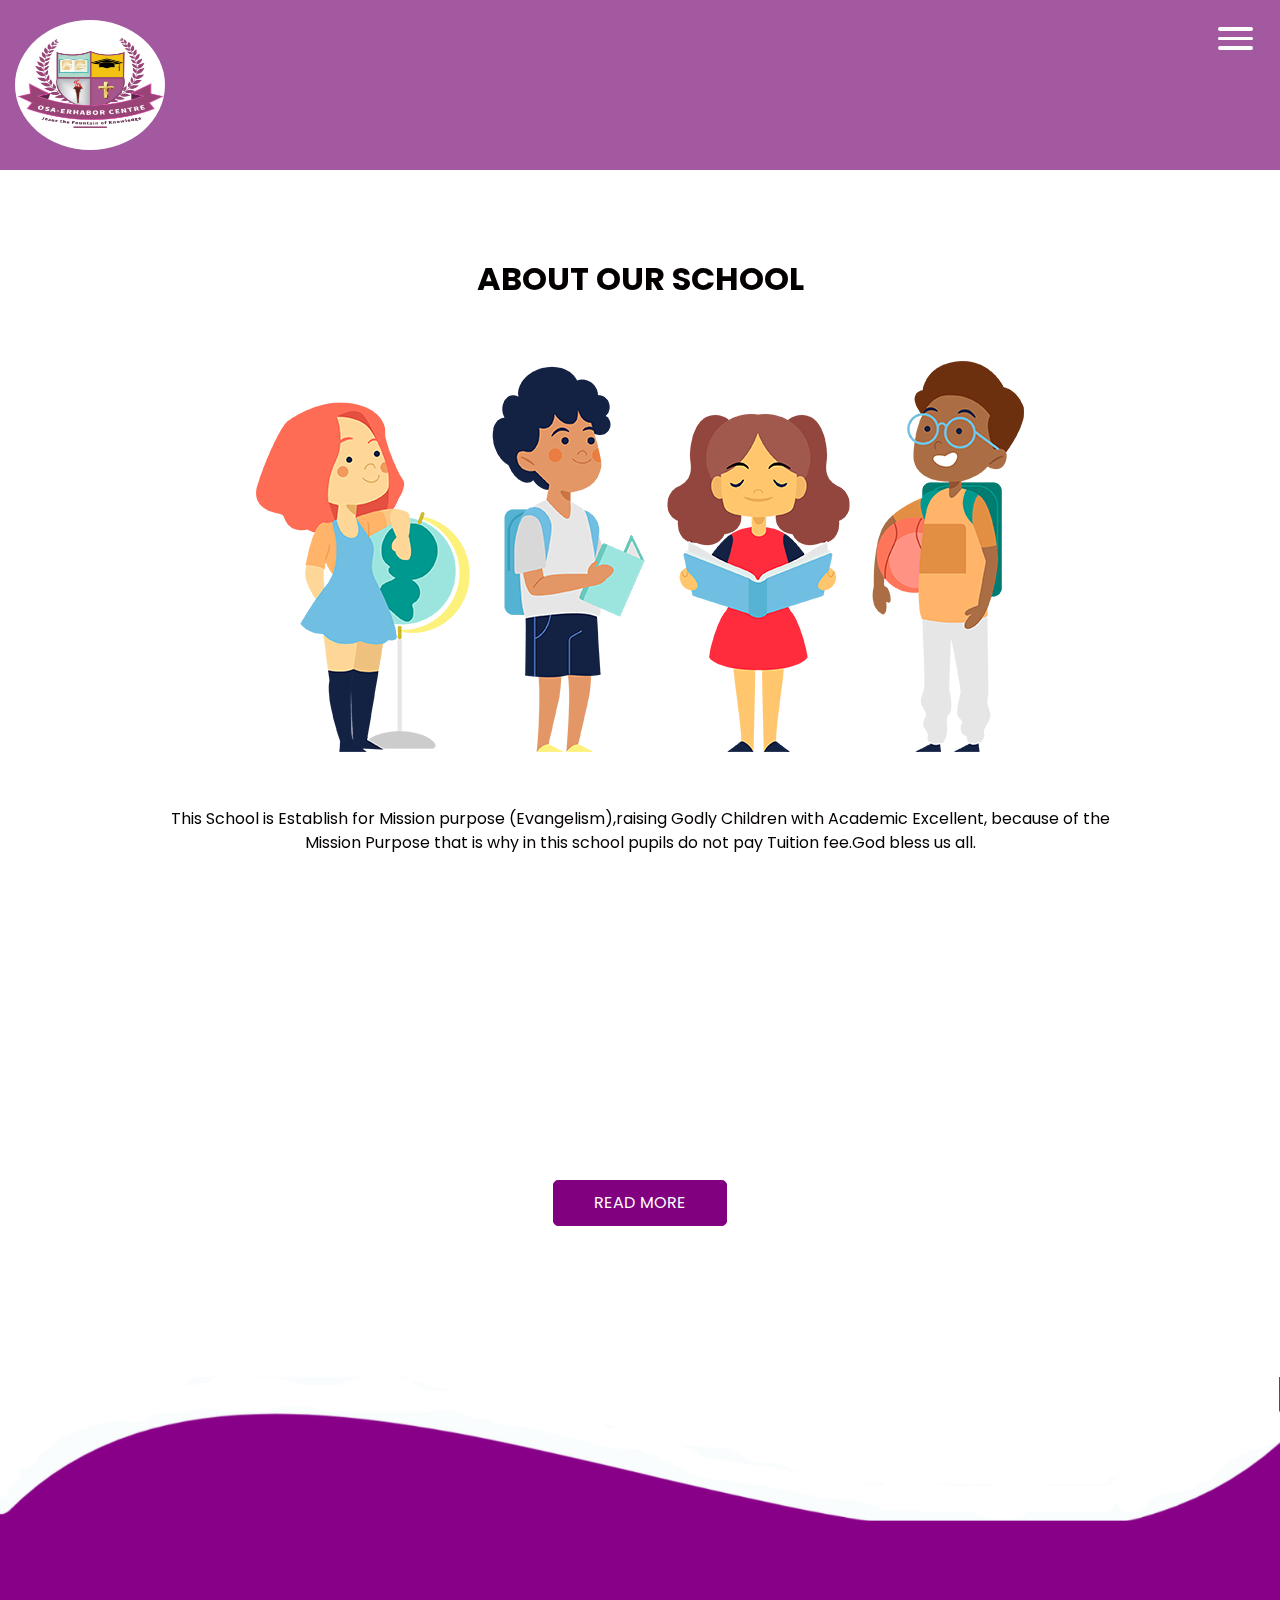
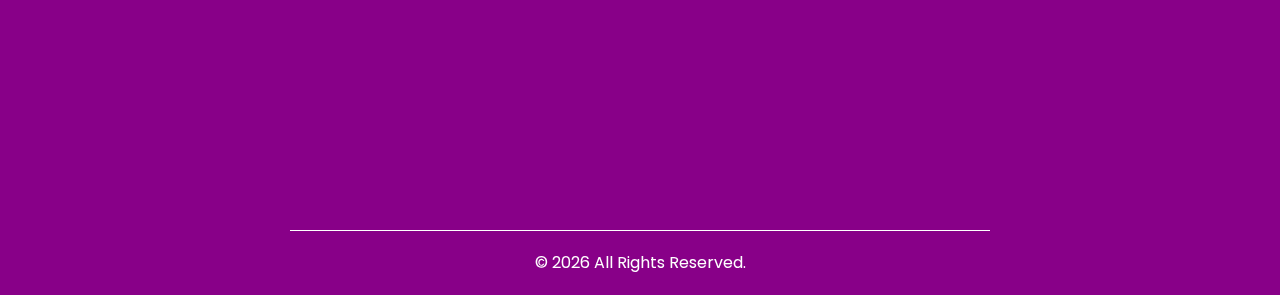
==== about.html @ 8ad874c1 "first commit" ====
<!DOCTYPE html>
<html>

<head>
  <!-- Basic -->
  <meta charset="utf-8" />
  <meta http-equiv="X-UA-Compatible" content="IE=edge" />
  <!-- Mobile Metas -->
  <meta name="viewport" content="width=device-width, initial-scale=1, shrink-to-fit=no" />
  <!-- Site Metas -->
  <meta name="keywords" content="" />
  <meta name="description" content="" />
  <meta name="author" content="" />

  <title>Osa-Erhabor Education Centre</title>

  <!-- slider stylesheet -->
  <link rel="stylesheet" type="text/css" href="https://cdnjs.cloudflare.com/ajax/libs/OwlCarousel2/2.1.3/assets/owl.carousel.min.css" />

  <!-- bootstrap core css -->
  <link rel="stylesheet" type="text/css" href="css/bootstrap.css" />

  <!-- fonts style -->
  <link href="https://fonts.googleapis.com/css?family=Baloo+Chettan|Dosis:400,600,700|Poppins:400,600,700&display=swap" rel="stylesheet" />
  <!-- Custom styles for this template -->
  <link href="css/style.css" rel="stylesheet" />
  <!-- responsive style -->
  <link href="css/responsive.css" rel="stylesheet" />
   <!-- Animate -->
   <link rel="stylesheet" href="https://unpkg.com/aos@next/dist/aos.css" />
</head>

<body class="sub_page">
  <div class="hero_area" data-aos="fade-right">
    <!-- header section strats -->
    <header class="header_section">
      <div class="container-fluid">
        <nav class="navbar navbar-expand-lg custom_nav-container">
          <a class="navbar-brand" href="index.html">
            <span>
              <img src="./images/OEC.jpg" class="oec">
            </span>
          </a>
          <div class="custom_menu-btn">
            <button onclick="openNav()">
              <span class="s-1"> </span>
              <span class="s-2"> </span>
              <span class="s-3"> </span>
            </button>
          </div>
          <div id="myNav" class="overlay">
            <div class="overlay-content">
              <a href="index.html">Home</a>
              <a href="about.html" class="active">About</a>
              <a href="staffs.html">staffs</a>
            </div>
          </div>
      </div>
      </nav>
    </header>
    <!-- end header section -->

  </div>



  
  <!-- about section -->

  <section class="about_section layout_padding" data-aos="fade-left">
    <div class="container" >
      <div class="box">
        <div class="heading_container">
          <h2>
            <span>About Our School</span>
          </h2>
        </div>
        <div class="img-box">
          <img src="images/about-img.png" >
        </div>
        <div class="row">
          <div class="col-md-10 mx-auto">
            <p >
              This School is Establish for Mission purpose (Evangelism),raising Godly Children with Academic Excellent, because of the Mission Purpose that is why in this school pupils do not pay Tuition fee.God bless us all.  
            </p>
          </div>
        </div>

        <iframe width="590" data-aos="slide-up" height="355"  class="i" src="https://www.youtube.com/embed/ejNEt02prHM" title="YouTube video player" frameborder="0" allow="accelerometer; autoplay; clipboard-write; encrypted-media; gyroscope; picture-in-picture" allowfullscreen></iframe>

        <div class="btn-box" data-aos="slide-down">
          <a href="./readmore.html">
            Read More
          </a>
        </div>
      </div>
    </div>
  </section>
  <!-- end about section -->
  <div class="footer_bg">

   
    <!-- info section -->
    <section class="info_section layout_padding-top layout_padding2-bottom" data-aos="zoom-out">
      <div class="container">
        <div class="row">
          <div class="col-md-6 col-lg-4">
            <div class="info_links pl-lg-5">
              <h4 class="font-weight-bold">
                Osa-Erhabor Education Centre
              </h4>
              <p>
                It is a long established fact that learning is a continious process, If you can, You should.

              </p>
            </div>
          </div>
          <div class="col-md-6 col-lg-4">
            <div class="info_contact">
              <h4>
                Location
              </h4>
              <div>
                <img src="images/location.png" alt="" />
              <a href="https://www.google.com/maps/dir//10+Awoniyi+Elemo+St,+Ajao+Estate+102214,+Lagos/@6.5501593,3.3287544,17z/data=!4m8!4m7!1m0!1m5!1m1!1s0x103b8e0dc99f800f:0xce7639438386465c!2m2!1d3.3309431!2d6.5501593?hl=en" target="_blank" rel="noopener noreferrer">
                <p>
                  10, Awoniyi Elemoh,Ajao Estate, Lagos, Nigeria.
                </p>
                </a>
              </div>
              <div>
                <img src="images/telephone.png" alt="" />
                <a href="tel:+234 9017635759">
                <p>
                  ( +234 9017635759 )
                </p>
                </a> 
              </div>
              <div>
                <img src="images/envelope.png" alt="" />
                <a href="mailto:osaerhboreducation@gmail.com">
                <p>
                  osaerhaboreducation@gmail.com
                </p>
                </a>
              </div>
            </div>
          </div>

          <div class="col-md-6 col-lg-4">
            <div class="info_social">
              <h4>
                Social Link
              </h4>
              <div class="social_container">
                <div>
                  <a href="https://web.facebook.com/osaerhaboreducationcentre/about/?ref=page_internal" class="fb-link">
                    <img src="images/facebook-logo.png" alt="" />
                  </a>
                </div>

              </div>
            </div>
          </div>
        </div>
      </div>
    </section>

    <!-- end info_section -->

    <!-- footer section -->
    <section class="container-fluid footer_section ">
      <div class="tow">
        <div class="col-lg-7 col-md-9 mx-auto">
          <p>
            &copy; <span id="year"></span> All Rights Reserved.
          
          </p>
        </div>
      </div>
    </section>
    <!-- footer section -->
  </div>

  <script type="text/javascript" src="js/jquery-3.4.1.min.js"></script>
  <script type="text/javascript" src="js/bootstrap.js"></script>
  <script src="https://unpkg.com/aos@next/dist/aos.js"></script>
  <script>
  AOS.init({
    duration:3000,
    delay:50,
    throttleDelay: 99
  });
</script>

  <script>
    function openNav() {
      document.getElementById("myNav").classList.toggle("menu_width");
      document
        .querySelector(".custom_menu-btn")
        .classList.toggle("menu_btn-style");
    }
  </script>
</body>

</html>
---- css/style.css ----
@import url('https://fonts.googleapis.com/css2?family=DynaPuff&display=swap');
body {
  font-family: "Poppins", sans-serif;
  color: #040000;
  background-color: #ffffff;
}

.welcome{
text-align: center;
justify-content: center;
color: #ffffff;
background-color: #000422;
background-size: cover;
background-position: center center;
 height: 100vh;
background-repeat: no-repeat;
background-image: url("https://media.istockphoto.com/photos/happy-black-student-raising-arm-to-answer-question-while-attending-picture-id1307457391?k=20&m=1307457391&s=612x612&w=0&h=Rj2wqBSqQ6iwwIPwRrdtpO7RAjkS4JrWtA7QjvZUgyc=");
display: flex;
  flex-direction: column;
}
.welcome-overlay{
  background-color: transparent;
  background-image: linear-gradient(360deg, #010202 100%, #000000 79%);
  opacity: 0.81;
  transition: background 0.3s, border-radius 0.3s, opacity 0.3s;
  height: 100%;
  width: 100%;
  position: absolute;
  top: 0;
  left: 0;
  
}

.welcome-message img{
  width: 500px;
  position: relative;
  border-radius: 50%;
}

.greeting{
  font-size: 70px;
  font-family: 'DynaPuff', cursive;
}

.welcome-message h1{
  position: relative;
}

.readmore{
  background-image: url(../images/O.E.C\ logo-2.png);
  background-repeat: no-repeat;
  background-size: cover;
  color: white;
}

.readmore .container{
  background-color: transparent;
  background-image: linear-gradient(360deg, #010202 100%, #000000 79%);
  opacity: 0.81;
  transition: background 0.3s, border-radius 0.3s, opacity 0.3s;
  position: relative;
  height: 100%;
  width: 100%;
  padding: 15px 15px;
}

.layout_padding {
  padding-top: 90px;
  padding-bottom: 90px;
}

.layout_padding2 {
  padding-top: 45px;
  padding-bottom: 45px;
}

.layout_padding2-top {
  padding-top: 45px;
}

.layout_padding2-bottom {
  padding-bottom: 45px;
}

.layout_padding-top {
  padding-top: 90px;
}

.layout_padding-bottom {
  padding-bottom: 90px;
}

.heading_container {
  display: -webkit-box;
  display: -ms-flexbox;
  display: flex;
  -webkit-box-pack: center;
      -ms-flex-pack: center;
          justify-content: center;
  text-align: center;
}

.heading_container h2 {
  font-weight: bold;
  text-transform: uppercase;
}

/*header section*/
.hero_area {
  height: 100vh;
  display: -webkit-box;
  display: -ms-flexbox;
  display: flex;
  -webkit-box-orient: vertical;
  -webkit-box-direction: normal;
      -ms-flex-direction: column;
          flex-direction: column;
          background-image: url(../images/hero.png);
          background-size: cover;
          background-position: center center;
}

.sub_page .hero_area {
  height: auto;
  background-size: cover;
  background-position: center;
}

.sub_page .teacher_section {
  margin: 75px 0;
}

.header_section .nav_container {
  margin: 0 auto;
}
.card{
  height: 300px;
  border-top-left-radius: 150px;
}
.oec{
  width: 150px;
  height: 130px;
  border-radius: 50%;
}

.slider-2{
  border-radius: 30%;
}

.custom_nav-container.navbar-expand-lg .navbar-nav {
  width: 95%;
  margin-right: auto;
}

.custom_nav-container.navbar-expand-lg .navbar-nav .nav-item {
  -webkit-box-flex: 1;
      -ms-flex: 1;
          flex: 1;
}

.custom_nav-container.navbar-expand-lg .navbar-nav .nav-item .nav-link {
  padding: 0px 25px;
  color: #fefeff;
  text-align: center;
}

.custom_nav-container.navbar-expand-lg .navbar-nav .nav-item .nav-link img {
  width: 22px;
  margin-right: 15px;
}

.custom_menu-btn {
  z-index: 9;
  position: absolute;
  right: 0;
  top: 14px;
}

.custom_menu-btn button {
  margin-top: 10px;
  outline: none;
  border: none;
  background-color: transparent;
  border-radius: 100%;
  display: -webkit-box;
  display: -ms-flexbox;
  display: flex;
  padding: 0 12.5px;
  -webkit-box-orient: vertical;
  -webkit-box-direction: normal;
      -ms-flex-direction: column;
          flex-direction: column;
  -webkit-box-pack: center;
      -ms-flex-pack: center;
          justify-content: center;
  -webkit-box-align: end;
      -ms-flex-align: end;
          align-items: flex-end;
}

.custom_menu-btn button span {
  display: block;
  width: 35px;
  height: 3.5px;
  background-color: #ffffff;
  margin: 3px 0;
  -webkit-transition: all 0.3s;
  transition: all 0.3s;
  border-radius: 5px;
}

.custom_menu-btn .s-2 {
  -webkit-transition: all 0.1s;
  transition: all 0.1s;
}

.menu_btn-style {
  position: fixed;
  right: 15px;
  top: 14px;
}

.menu_btn-style button .s-1 {
  -webkit-transform: rotate(45deg) translate(7px, 7px);
          transform: rotate(45deg) translate(7px, 7px);
}

.menu_btn-style button .s-2 {
  -webkit-transform: translateX(100px);
          transform: translateX(100px);
}

.menu_btn-style button .s-3 {
  -webkit-transform: rotate(-45deg) translate(6px, -6px);
          transform: rotate(-45deg) translate(6px, -6px);
}

.overlay {
  height: 100%;
  width: 0;
  position: fixed;
  z-index: 1;
  top: 0;
  left: 0;
  background-image: linear-gradient(360deg, #010202 100%, #000000 79%);
  opacity: 0.81;
  overflow-x: hidden;
  -webkit-transition: 0.5s;
  transition: 0.5s;
}

.overlay a:hover{
  color: purple;
}

.overlay .closebtn {
  position: absolute;
  top: 0;
  right: 30px;
  font-size: 60px;
}

.overlay a {
  padding: 0px;
  text-decoration: none;
  font-size: 22px;
  color: #f1f1f1;
  display: block;
  -webkit-transition: 0.3s;
  transition: 0.3s;
  text-transform: uppercase;
  margin: 5px 0;
}

.overlay-content {
  position: relative;
  top: 25%;
  width: 100%;
  text-align: center;
  margin-top: 30px;
}

.menu_width {
  width: 100%;
}

a,
a:hover,
a:focus {
  text-decoration: none;
}

a:hover,
a:focus {
  color: initial;
}

.btn,
.btn:focus {
  outline: none !important;
  -webkit-box-shadow: none;
          box-shadow: none;
}

.custom_nav-container .nav_search-btn {
  background-image: url(../images/search-icon.png);
  background-size: 18px;
  background-repeat: no-repeat;
  width: 35px;
  height: 35px;
  padding: 0;
  border: none;
  margin: 0 40px 0 15px;
  background-position: center;
}

.navbar-brand span {
  font-size: 24px;
  font-weight: bold;
  color: #ffffff;
  text-transform: uppercase;
}

.custom_nav-container {
  z-index: 99999;
  padding: 15px 0;
}

.custom_nav-container .navbar-toggler {
  outline: none;
}

.custom_nav-container .navbar-toggler .navbar-toggler-icon {
  background-size: 55px;
}

/*end header section*/
/* slider section */
.slider_section {
  -webkit-box-flex: 1;
      -ms-flex: 1;
          flex: 1;
  display: -webkit-box;
  display: -ms-flexbox;
  display: flex;
  -webkit-box-pack: center;
      -ms-flex-pack: center;
          justify-content: center;
  color: #ffffff;
  padding-top: 45px;
}

.slider_section #carouselExampleIndicators {
  width: 100%;
}

.slider_section .row {
  -webkit-box-align: center;
      -ms-flex-align: center;
          align-items: center;
}

.slider_section .detail-box {
  margin-bottom: 45px;
  margin-bottom: 25px;

}

.slider_section .detail-box h2 {
  text-transform: uppercase;
  margin-top: -150px;
  
}

.slider_section .detail-box h1 {
  font-size: 3rem;
  font-weight: bold;
  color: #ffd291;
  text-transform: uppercase;
}

.slider_section .detail-box p {
  margin-top: 15px;
}

.slider_section .detail-box a {
  display: inline-block;
  padding: 10px 40px;
  background-color: transparent;
  color: #ffffff;
  border: 2px solid #ffffff;
  border-radius: 5px;
  text-transform: uppercase;
  margin-top: 20px;
}

.slider_section .detail-box a:hover {
  background-color: purple;
  color: white;
  border: 2px solid purple;
}

.slider_section .img-box img {
  width: 100%;
}

.slider_section .carousel-control-prev,
.slider_section .carousel-control-next {
  position: absolute;
  top: 50%;
  width: 45px;
  height: 45px;
  border: none;
  opacity: 1;
  background-repeat: no-repeat;
  background-size: 8px;
  background-position: center;
  background-color: #fa945c;
  border-radius: 5px;
}

.slider_section .carousel-control-prev {
  left: 25px;
  background-image: url(../images/prev.png);
  -webkit-transform: translateY(-50%);
          transform: translateY(-50%);
  background-color: transparent;
}

.slider_section .carousel-control-next {
  right: 25px;
  background-image: url(../images/next.png);
  -webkit-transform: translateY(-50%);
          transform: translateY(-50%);
  background-color: transparent;
}

.slider_section .number_box {
  width: 50px;
  position: absolute;
  left: 25px;
  top: 50%;
  display: -webkit-box;
  display: -ms-flexbox;
  display: flex;
  -webkit-box-orient: vertical;
  -webkit-box-direction: normal;
      -ms-flex-direction: column;
          flex-direction: column;
  -webkit-box-align: center;
      -ms-flex-align: center;
          align-items: center;
  color: #fa945c;
  -webkit-transform: translateY(-50%);
          transform: translateY(-50%);
}

.slider_section .number_box hr {
  border: none;
  width: 1px;
  height: 200px;
  background-color: #fa945c;
  margin: 2rem 0;
}

/* end slider section */
.about_section{
  animation-delay: 2s;
}


.about_section .box {
  display: -webkit-box;
  display: -ms-flexbox;
  display: flex;
  -webkit-box-orient: vertical;
  -webkit-box-direction: normal;
      -ms-flex-direction: column;
          flex-direction: column;
  -webkit-box-align: center;
      -ms-flex-align: center;
          align-items: center;
  text-align: center;
}

.about_section .box .img-box {
  margin: 55px 0;
}

.about_section .box .img-box img {
  max-width: 100%;
}

.about_section .box .btn-box {
  display: -webkit-box;
  display: -ms-flexbox;
  display: flex;
  -webkit-box-pack: center;
      -ms-flex-pack: center;
          justify-content: center;
}

.about_section .box .btn-box a {
  display: inline-block;
  padding: 10px 40px;
  background-color: purple;
  border: 1px solid purple;
  border-radius: 5px;
  color: #ffffff;
  text-transform: uppercase;
  margin-top: 15px;
}

.about_section .box .btn-box a:hover {
  background-color: transparent;
  color: purple;
}

.teacher_section {
  background-image: url(../images/teacher.png);
  background-size: 100% 100%;
  padding: 125px 0;
  color: #ffffff;
}

.teacher_section .box {
  display: -webkit-box;
  display: -ms-flexbox;
  display: flex;
  -webkit-box-orient: vertical;
  -webkit-box-direction: normal;
      -ms-flex-direction: column;
          flex-direction: column;
  text-align: center;
  margin-top: 20px;
}

.teacher_section .box .img-box img {
  width: 100%;
  border-radius: 100%;
}

.teacher_section .btn-box {
  display: -webkit-box;
  display: -ms-flexbox;
  display: flex;
  -webkit-box-pack: center;
      -ms-flex-pack: center;
          justify-content: center;
}

.teacher_section .btn-box a {
  display: inline-block;
  padding: 10px 40px;
  background-color: transparent;
  color: #ffffff;
  border: 1px solid #ffffff;
  border-radius: 5px;
  text-transform: uppercase;
}

.teacher_section .btn-box a:hover {
  background-color: #ffffff;
  color: #000000;
}

.client_section .heading_container {
  -webkit-box-pack: center;
      -ms-flex-pack: center;
          justify-content: center;
}

.client_section .heading_container h2::before {
  left: 50%;
  -webkit-transform: translateX(-50%);
          transform: translateX(-50%);
}

.client_section .box {
  display: -webkit-box;
  display: -ms-flexbox;
  display: flex;
  -webkit-box-orient: vertical;
  -webkit-box-direction: normal;
      -ms-flex-direction: column;
          flex-direction: column;
  -webkit-box-align: center;
      -ms-flex-align: center;
          align-items: center;
  text-align: center;
  margin-top: 55px;
}

.client_section .box .img_container {
  width: 275px;
  height: 275px;
  border-radius: 100%;
  display: -webkit-box;
  display: -ms-flexbox;
  display: flex;
  -webkit-box-pack: end;
      -ms-flex-pack: end;
          justify-content: flex-end;
  -webkit-box-align: center;
      -ms-flex-align: center;
          align-items: center;
  background-color: purple;
}

.client_section .box .img_container .img-box {
  width: 215px;
  height: 215px;
  border-radius: 100%;
  display: -webkit-box;
  display: -ms-flexbox;
  display: flex;
  -webkit-box-pack: center;
      -ms-flex-pack: center;
          justify-content: center;
  -webkit-box-align: center;
      -ms-flex-align: center;
          align-items: center;
  background-color: #ffffff;
  margin-right: -1px;
}

.client_section .box .img_container .img-box .img_box-inner {
  width: 150px;
  height: 150px;
  border-radius: 100%;
  display: -webkit-box;
  display: -ms-flexbox;
  display: flex;
  -webkit-box-pack: center;
      -ms-flex-pack: center;
          justify-content: center;
  -webkit-box-align: center;
      -ms-flex-align: center;
          align-items: center;
  overflow: hidden;
  margin-right: 10px;
}

.client_section .box .img_container .img-box .img_box-inner img {
  width: 100%;
}

.client_section .box .detail-box {
  margin-top: 25px;
}

.client_section .box .detail-box h5 {
  font-size: 16px;
  font-weight: 600;
}

.client_section .box .detail-box h6 {
  font-size: 15px;
  color: #999998;
}

.client_section .carousel-control-prev,
.client_section .carousel-control-next {
  opacity: 1;
  width: auto;
  margin: 0 5px;
}

.client_section .carousel-control-prev {
  left: 30%;
}

.client_section .carousel-control-next {
  right: 30%;
}

.client_section .carousel-control-prev-icon,
.client_section .carousel-control-next-icon {
  width: 50px;
  height: 50px;
  opacity: 1;
  border-radius: 100%;
  background-size: 10px;
  /* background-color: #f15e42; */
  background-color: purple;
}

.client_section .carousel-control-prev-icon:hover,
.client_section .carousel-control-next-icon:hover {
  /* background-color: #fa945c; */
  background-color: whitesmoke;
}

.client_section .carousel-control-prev-icon {
  background-image: url(../images/prev.png);
}

.client_section .carousel-control-next-icon {
  background-image: url(../images/next.png);
}

.footer_bg {
  background-image: url(../images/footer.png);
  background-size: cover;
  background-position: top;
  padding-top: 125px;
}

.contact_section {
  color: #fff;
  background-size: cover;
  background-repeat: no-repeat;
}

.contact_section .row {
  -webkit-box-align: center;
      -ms-flex-align: center;
          align-items: center;
}

.contact_section h2 {
  margin-bottom: 45px;
  font-weight: bold;
}

.contact_section input {
  width: 100%;
  border: none;
  height: 50px;
  border-radius: 5px;
  margin-bottom: 25px;
  padding-left: 25px;
  background-color: #fef2ec;
  outline: none;
  color: #101010;
}

.contact_section input::-webkit-input-placeholder {
  color: #131313;
}

.contact_section input:-ms-input-placeholder {
  color: #131313;
}

.contact_section input::-ms-input-placeholder {
  color: #131313;
}

.contact_section input::placeholder {
  color: #131313;
}

.contact_section input.message-box {
  height: 145px;
}

.contact_section button {
  outline: none;
  display: inline-block;
  padding: 10px 65px;
  background-color: transparent;
  color: #ffffff;
  border: 1px solid #ffffff;
  border-radius: 5px;
  text-transform: uppercase;
  margin: auto;
}

.contact_section button:hover {
  background-color: #ffffff;
  color: #000000;
}

.info_section {
  color: #ffffff;
}

.info_section h4 {
  margin-bottom: 20px;
}

.info_form input {
  width: 100%;
  border: none;
  height: 45px;
  margin-bottom: 25px;
  padding-left: 25px;
  background-color: #eaeaea;
  outline: none;
  color: #101010;
}

.info_form button {
  padding: 7px 35px;
  outline: none;
  border: none;
  border-radius: 5px;
  background-color: #d83415;
  color: #fff;
  text-transform: uppercase;
}

.info_social .social_container {
  display: -webkit-box;
  display: -ms-flexbox;
  display: flex;
}

.info_social .social_container a {
  margin: 0 5px;
}

.info_social .social_container a img {
  width: 35px;
}

.info_contact a:focus{
  color: white;
}

.info_contact > div {
  display: -webkit-box;
  display: -ms-flexbox;
  display: flex;
  -webkit-box-align: start;
      -ms-flex-align: start;
          align-items: flex-start;
}

.info_contact > div img {
  width: 20px;
  height: auto;
  margin-right: 12px;
}

/* footer section*/
.footer_section .img-box {
  display: -webkit-box;
  display: -ms-flexbox;
  display: flex;
  -webkit-box-pack: center;
      -ms-flex-pack: center;
          justify-content: center;
}

.footer_section .img-box img {
  max-width: 100%;
}

.footer_section p {
  border-top: 1px solid #ffffff;
  padding: 20px 0;
  margin: 0;
  text-align: center;
  color: #ffffff;
}

.footer_section a {
  color: #ffffff;
}

a{
  color: #ffffff;
  text-decoration: none;
}

a:hover{
  color: white;
}


/* end footer section*/
---- css/responsive.css ----
@media (max-width: 1400px) {}

@media (max-width:1024px){
    .welcome-message{
        max-width: 1024px;
    }
}

@media (max-width: 1120px) {
    .hero_area {
        height: auto;
    }

    .slider_section {
        padding-bottom: 90px;
    }

    .client_section .carousel-control-prev {
        left: 15%;
    }

    .client_section .carousel-control-next {
        right: 15%;
    }
}

@media (max-width: 992px) and (orientation : landscape){
    .readmore{
        background-size: 950px 1000px;
        background-position: center center ;
      }

      .welcome-message img{
        width: 300px;
      }

      .welcome-message h1{
        font-size: 30px;
      }

      .slider_section .carousel-control-prev,
      .slider_section .carousel-control-next {
          display: none;
      }

      .slider_section .img-box img {
        width: 90%;
      }

      .slider_section .detail-box h2 {
        text-transform: uppercase;
        margin-top: 5px;
        
      }
      
      .slider_section .detail-box h1 {
        font-size: 3rem;
        font-weight: bold;
        color: #ffd291;
        text-transform: uppercase;
      }
      
      .slider_section .detail-box p {
        padding-top: 15px;
        font-size: 20px;
      }
}

@media (max-width: 992px) {
    .info_section .row>div {
        margin-bottom: 25px;
    }
}

@media (max-width: 768px) {


    .slider_section .detail-box {
        text-align: center;
    }

    .slider_section .carousel-control-prev {
        top: 37%;
        left: calc(50% - 50px);
        transform: none;
    }

    .slider_section .carousel-control-next {
        top: 37%;
        right: calc(50% - 50px);
        transform: none;
    }

    .slider_section .detail-box {
        margin-bottom: 75px;
    }

    .client_section .carousel-control-prev {
        left: 0;
    }

    .client_section .carousel-control-next {
        right: 0;
    }

    .info_section .row>div {
        display: flex;
        flex-direction: column;
        align-items: center;
        text-align: center;

    }

    .info_section .info_contact {
        display: flex;
        flex-direction: column;
        align-items: center;
    }
}

@media (max-width: 576px) {


    .slider_section .carousel-control-prev,
    .slider_section .carousel-control-next {
        display: none;
    }

    .slider_section .detail-box,
    .slider_section .img-box {
        margin-bottom: 45px;
    }

    .teacher_section {
        background-size: cover;
        background-position: center;
        padding: 195px 0;
    }
}

@media (max-width: 480px) {

    .client_section .carousel-control-prev,
    .client_section .carousel-control-next {
        display: none;
    }


    .i{
        width: 350px;
    }

    .slider_section .detail-box h2 {
        text-transform: uppercase;
        margin-top: 30px;
        font-family:  Arial, sans-serif;

      }

      .slider_section .detail-box p{
        font-size: 20px;
      }

      .welcome-background{
        width: 100vw;
        height: 100vh;
      }

      .welcome-message img{
        width: 360px;
      }

      .greeting{
        font-size: 50px;
        font-weight: lighter;
        font-style: italic;
      }

      .welcome-message h1{
        font-size: 25px;
      }

      .hero_area{
        padding-bottom: 50px;
      }

      .readmore h1{
        font-size: 30px;
      }

      .readmore{
        background-size: 650px 700px;
        background-position: center center ;
      }
}

@media (max-width: 400px) {}

@media (max-width: 360px) {}

@media (min-width: 1200px) {
    .container {
        max-width: 1170px;
    }

}
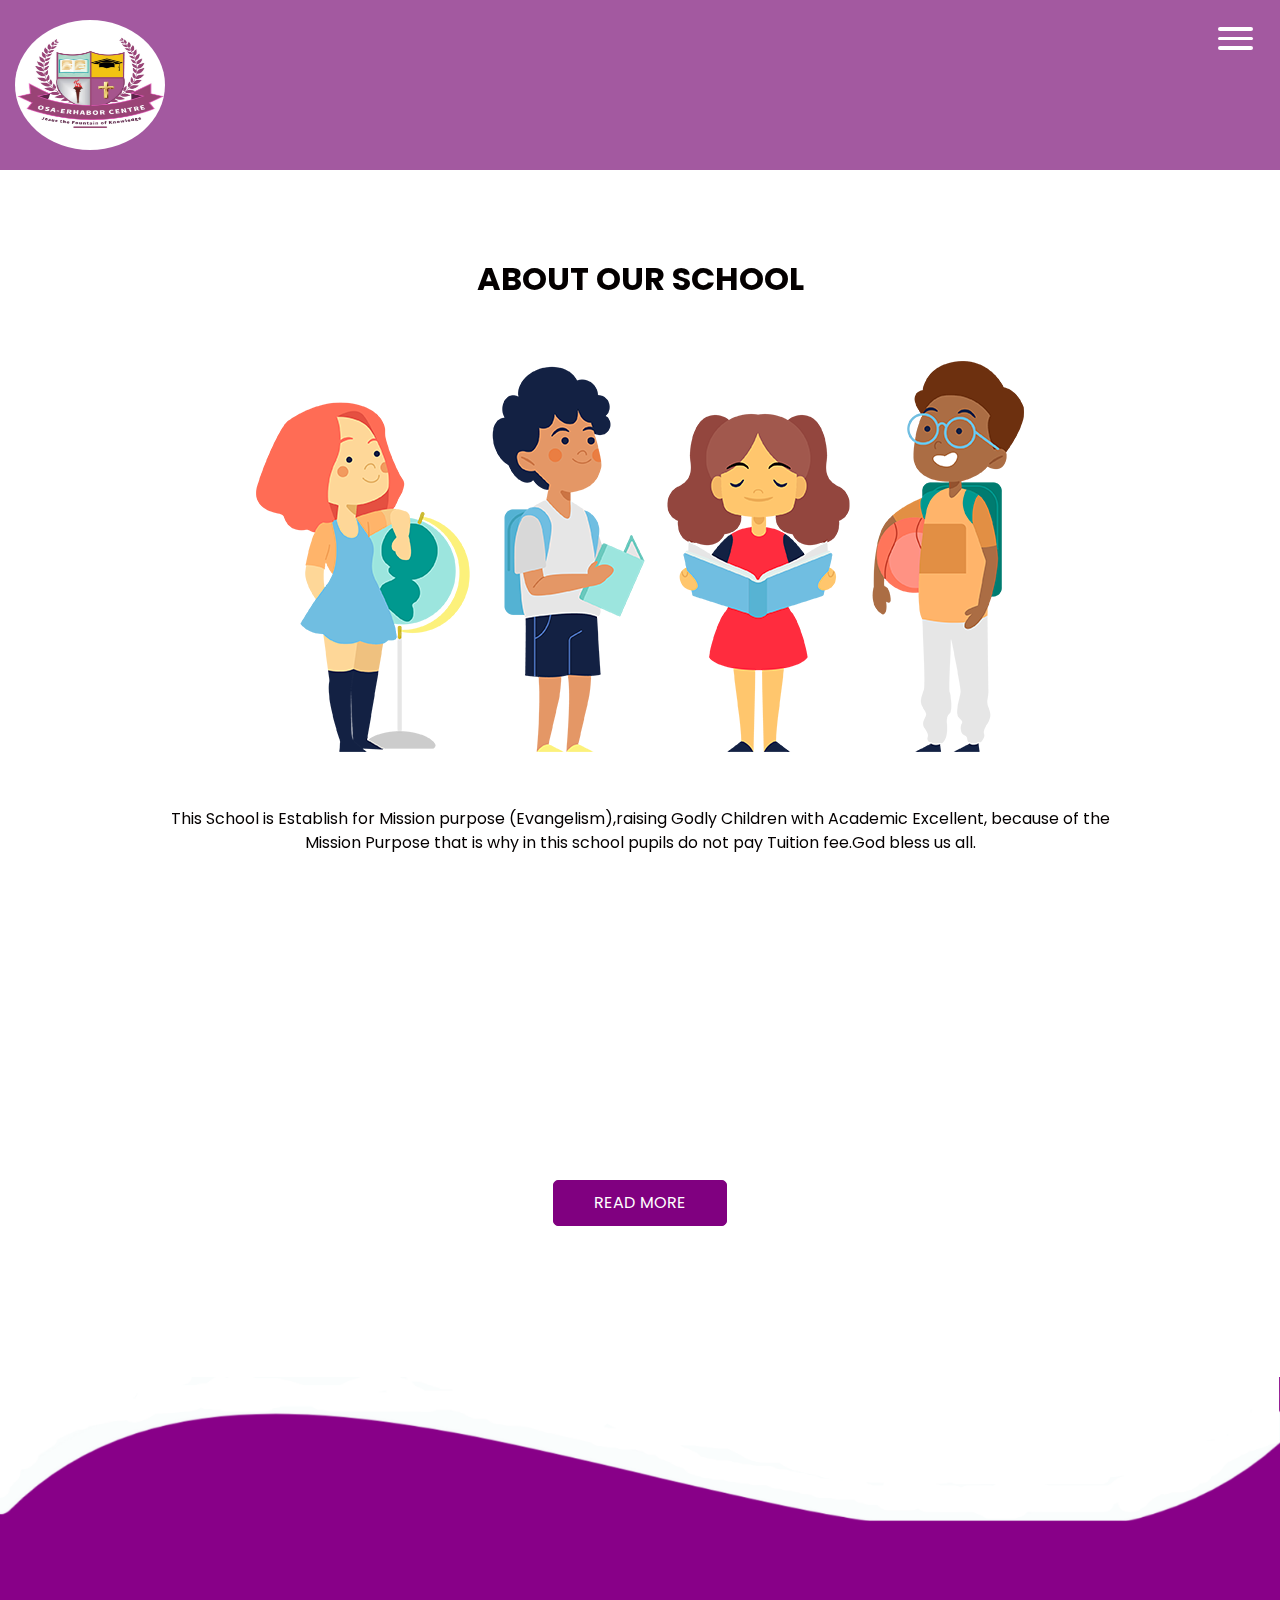
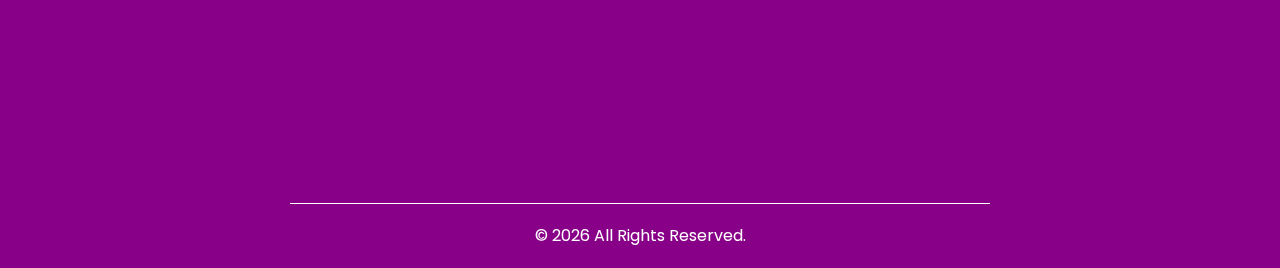
==== commit 5ca30beb: "edited student section" ====
--- a/about.html
+++ b/about.html
@@ -52,7 +52,6 @@
             <div class="overlay-content">
               <a href="index.html">Home</a>
               <a href="about.html" class="active">About</a>
-              <a href="staffs.html">staffs</a>
             </div>
           </div>
       </div>
@@ -128,22 +127,7 @@
                 </p>
                 </a>
               </div>
-              <div>
-                <img src="images/telephone.png" alt="" />
-                <a href="tel:+234 9017635759">
-                <p>
-                  ( +234 9017635759 )
-                </p>
-                </a> 
-              </div>
-              <div>
-                <img src="images/envelope.png" alt="" />
-                <a href="mailto:osaerhboreducation@gmail.com">
-                <p>
-                  osaerhaboreducation@gmail.com
-                </p>
-                </a>
-              </div>
+             
             </div>
           </div>
 
@@ -159,6 +143,19 @@
                   </a>
                 </div>
 
+                
+                <div >
+                  <a href= "https://api.whatsapp.com/send?phone=2349017635759&app=facebook&entry_point=page_cta&fbclid=IwAR3Fii8gZCuCyAdrRxIjAv3ydqSWE0YpU99MAK8-2ljeksR3A65_AUEFVEc" >
+                    <img src="images/Originals/whatsapp-icon.jpg" alt="" class="fb-link"/>
+                  </a>
+                </div>
+
+                <div >
+                  <a href="mailto:osaerhaboreducation@gmail.com">
+                    <img src="images/emails.jpg" alt="" class="fb-link"/>
+                  </a>
+                </div>
+
               </div>
             </div>
           </div>
--- a/css/style.css
+++ b/css/style.css
@@ -14,7 +14,7 @@
 background-position: center center;
  height: 100vh;
 background-repeat: no-repeat;
-background-image: url("https://media.istockphoto.com/photos/happy-black-student-raising-arm-to-answer-question-while-attending-picture-id1307457391?k=20&m=1307457391&s=612x612&w=0&h=Rj2wqBSqQ6iwwIPwRrdtpO7RAjkS4JrWtA7QjvZUgyc=");
+background-image: url("https://static5.depositphotos.com/1037987/476/i/600/depositphotos_4761206-stock-photo-high-school-students-answering-question.jpg");
 display: flex;
   flex-direction: column;
 }
@@ -124,10 +124,6 @@
   height: auto;
   background-size: cover;
   background-position: center;
-}
-
-.sub_page .teacher_section {
-  margin: 75px 0;
 }
 
 .header_section .nav_container {
@@ -516,53 +512,6 @@
   color: purple;
 }
 
-.teacher_section {
-  background-image: url(../images/teacher.png);
-  background-size: 100% 100%;
-  padding: 125px 0;
-  color: #ffffff;
-}
-
-.teacher_section .box {
-  display: -webkit-box;
-  display: -ms-flexbox;
-  display: flex;
-  -webkit-box-orient: vertical;
-  -webkit-box-direction: normal;
-      -ms-flex-direction: column;
-          flex-direction: column;
-  text-align: center;
-  margin-top: 20px;
-}
-
-.teacher_section .box .img-box img {
-  width: 100%;
-  border-radius: 100%;
-}
-
-.teacher_section .btn-box {
-  display: -webkit-box;
-  display: -ms-flexbox;
-  display: flex;
-  -webkit-box-pack: center;
-      -ms-flex-pack: center;
-          justify-content: center;
-}
-
-.teacher_section .btn-box a {
-  display: inline-block;
-  padding: 10px 40px;
-  background-color: transparent;
-  color: #ffffff;
-  border: 1px solid #ffffff;
-  border-radius: 5px;
-  text-transform: uppercase;
-}
-
-.teacher_section .btn-box a:hover {
-  background-color: #ffffff;
-  color: #000000;
-}
 
 .client_section .heading_container {
   -webkit-box-pack: center;
@@ -681,13 +630,11 @@
   opacity: 1;
   border-radius: 100%;
   background-size: 10px;
-  /* background-color: #f15e42; */
   background-color: purple;
 }
 
 .client_section .carousel-control-prev-icon:hover,
 .client_section .carousel-control-next-icon:hover {
-  /* background-color: #fa945c; */
   background-color: whitesmoke;
 }
 
@@ -869,5 +816,4 @@
   color: white;
 }
 
-
 /* end footer section*/--- a/css/responsive.css
+++ b/css/responsive.css
@@ -54,14 +54,14 @@
       }
       
       .slider_section .detail-box h1 {
-        font-size: 3rem;
+        font-size: 1.5rem;
         font-weight: bold;
         color: #ffd291;
         text-transform: uppercase;
       }
       
       .slider_section .detail-box p {
-        padding-top: 15px;
+        padding-bottom: 50px;
         font-size: 20px;
       }
 }
@@ -131,11 +131,6 @@
         margin-bottom: 45px;
     }
 
-    .teacher_section {
-        background-size: cover;
-        background-position: center;
-        padding: 195px 0;
-    }
 }
 
 @media (max-width: 480px) {
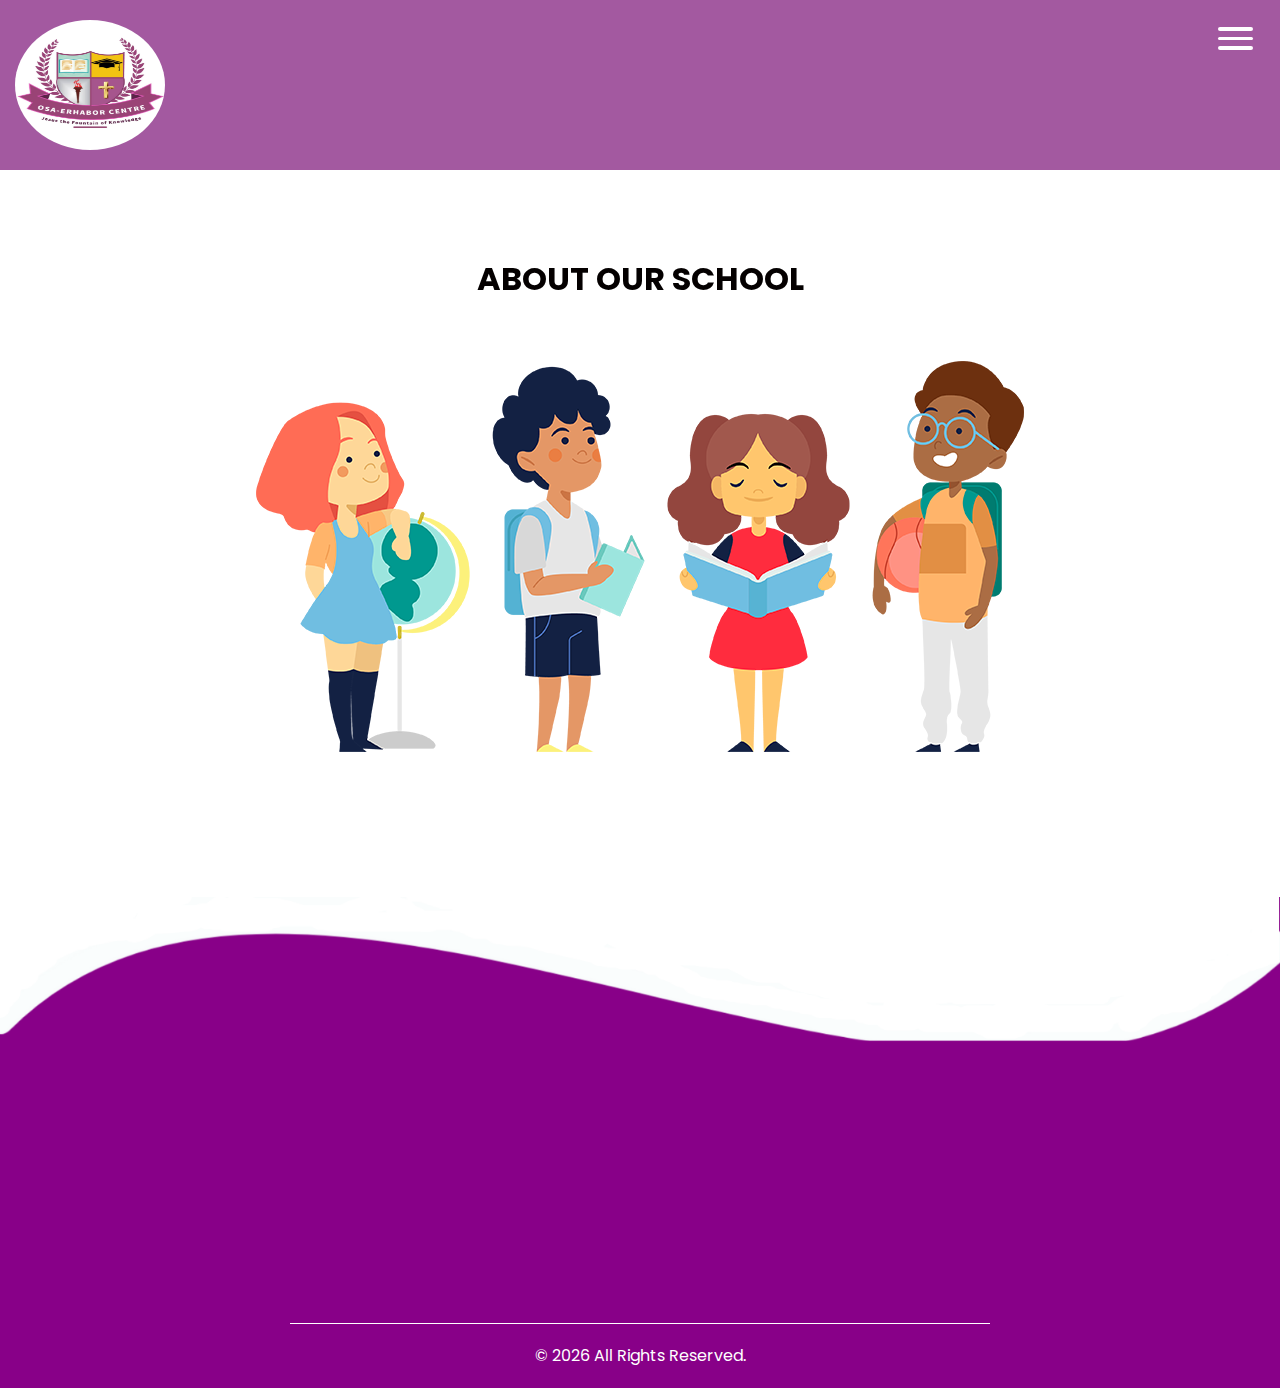
==== commit 3b6c4c98: "editing about section" ====
--- a/about.html
+++ b/about.html
@@ -52,6 +52,7 @@
             <div class="overlay-content">
               <a href="index.html">Home</a>
               <a href="about.html" class="active">About</a>
+              <a href="faq.html">Faq</a>
             </div>
           </div>
       </div>
@@ -77,7 +78,8 @@
         <div class="img-box">
           <img src="images/about-img.png" >
         </div>
-        <div class="row">
+
+        <!-- <div class="row">
           <div class="col-md-10 mx-auto">
             <p >
               This School is Establish for Mission purpose (Evangelism),raising Godly Children with Academic Excellent, because of the Mission Purpose that is why in this school pupils do not pay Tuition fee.God bless us all.  
@@ -91,7 +93,8 @@
           <a href="./readmore.html">
             Read More
           </a>
-        </div>
+        </div> -->
+
       </div>
     </div>
   </section>
@@ -151,7 +154,7 @@
                 </div>
 
                 <div >
-                  <a href="mailto:osaerhaboreducation@gmail.com">
+                  <a href="mailto:osaerhaboreducationcentre@gmail.com">
                     <img src="images/emails.jpg" alt="" class="fb-link"/>
                   </a>
                 </div>
--- a/css/style.css
+++ b/css/style.css
@@ -1,4 +1,4 @@
-@import url('https://fonts.googleapis.com/css2?family=DynaPuff&display=swap');
+@import url('https://fonts.googleapis.com/css2?family=DynaPuff&family=Lora&display=swap');
 body {
   font-family: "Poppins", sans-serif;
   color: #040000;
@@ -816,4 +816,46 @@
   color: white;
 }
 
-/* end footer section*/+/* end footer section*/
+
+/* faq */
+.faq{
+  font-family: 'Lora', serif;
+  line-height: 33px;
+  display: block;
+  height: 200px;
+}
+
+#faq{
+  padding: 2% 3%;
+}
+
+.faq-h1{
+  color: #1a1a1a;
+  background-color: #e2dfe2;
+  margin-top: 13px;
+  font-size: 19px;
+}
+
+.faq-p{
+  color: #9d9a9e;
+  background-color: #fbf8fb;
+}
+.question{
+  color: purple;
+  font-weight: 700;
+  font-size: 39px;
+  border-left: 5px solid purple;
+  padding-left: 5px;
+}
+
+.answer{
+  color: #9d9a9e;
+  border-left: 5px solid #939193;
+  font-size: 39px;
+  padding-left: 5px;
+}
+
+.faq-questions{
+  border-bottom: 1px solid gray;
+}--- a/css/responsive.css
+++ b/css/responsive.css
@@ -187,6 +187,11 @@
         background-size: 650px 700px;
         background-position: center center ;
       }
+
+      .faq-h1{
+        padding-bottom: 15px;
+      }
+
 }
 
 @media (max-width: 400px) {}
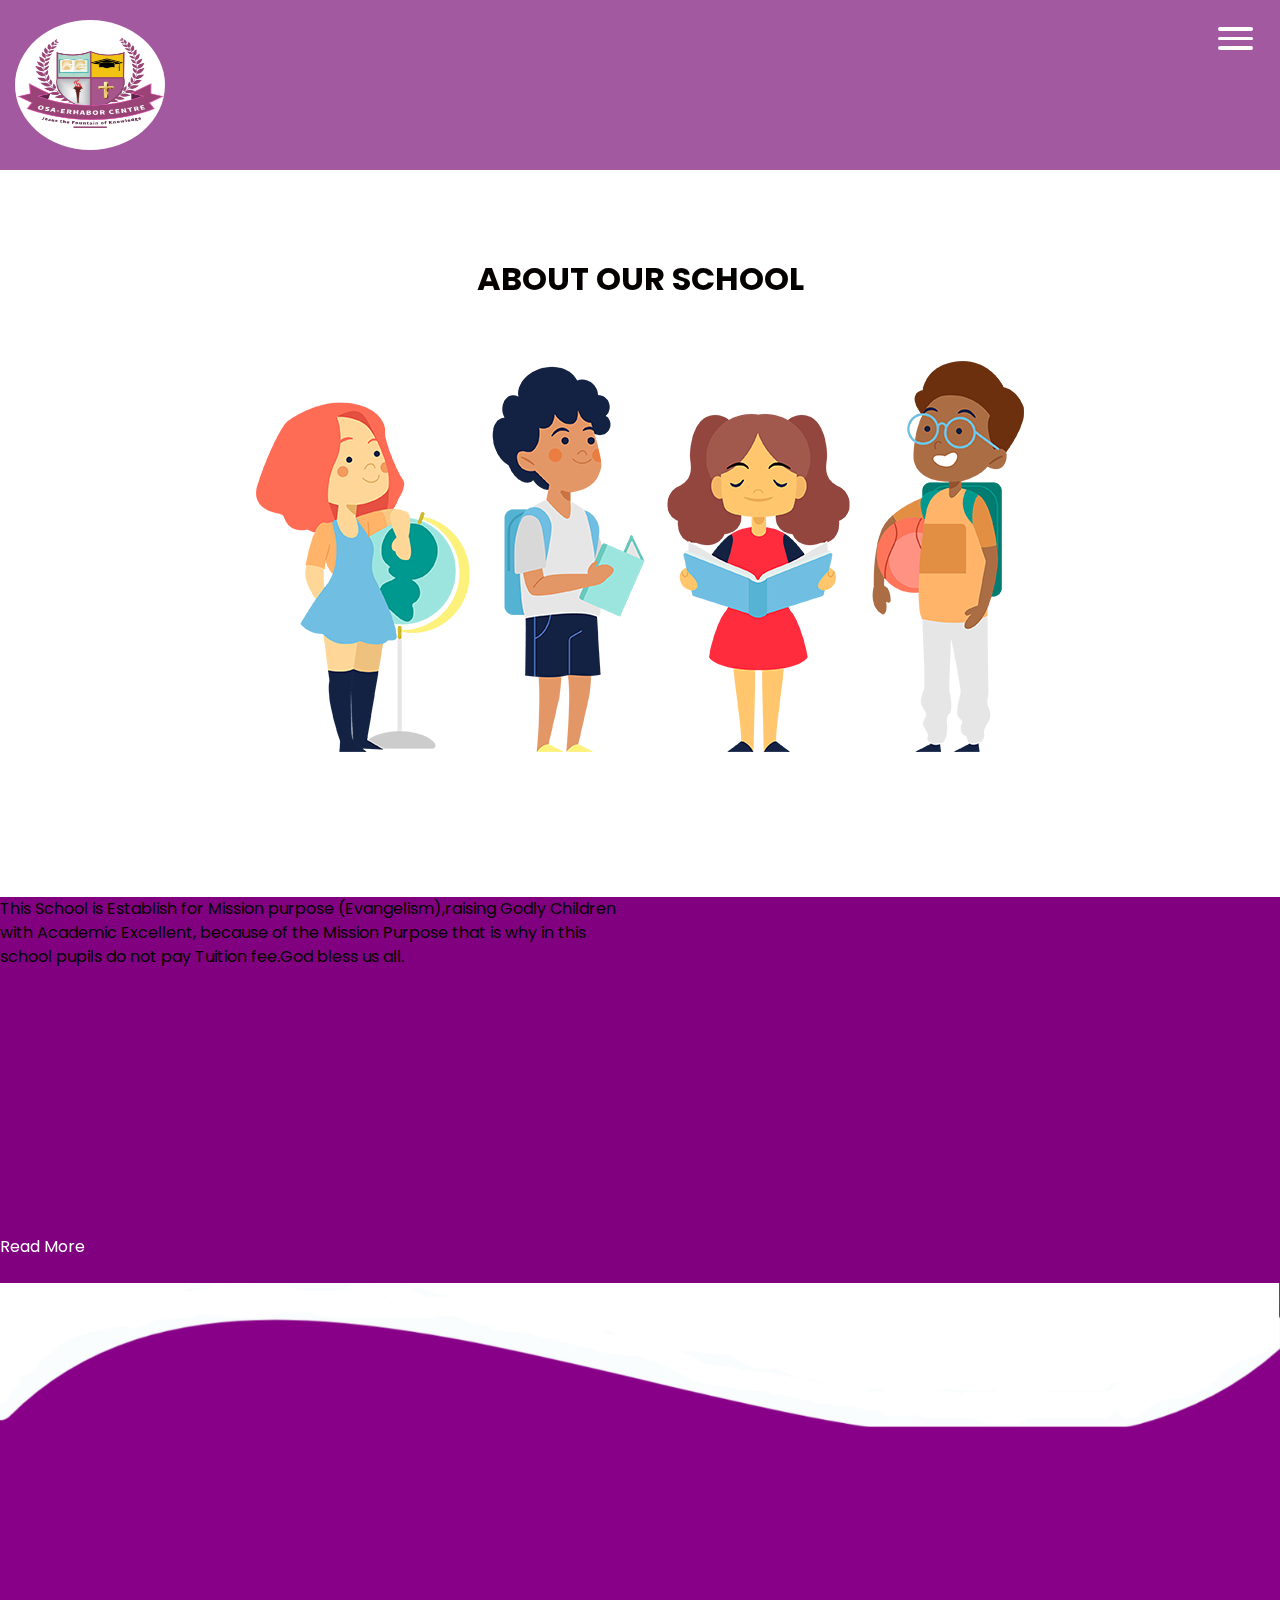
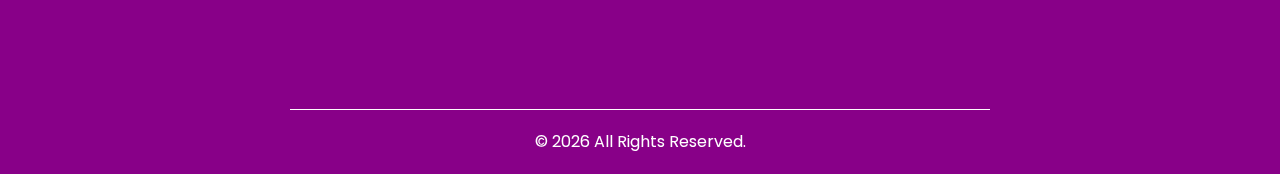
==== commit dcd3bb27: "." ====
--- a/about.html
+++ b/about.html
@@ -95,10 +95,51 @@
           </a>
         </div> -->
 
+        <!-- <div class="about-info">
+          <div class="row">
+            <div class="col-md-6">
+              <p >
+                This School is Establish for Mission purpose (Evangelism),raising Godly Children with Academic Excellent, because of the Mission Purpose that is why in this school pupils do not pay Tuition fee.God bless us all.  
+              </p>
+            </div>
+            <div class="col-md-6">
+        <iframe width="590" data-aos="slide-up" height="355"  class="i" src="https://www.youtube.com/embed/ejNEt02prHM" title="YouTube video player" frameborder="0" allow="accelerometer; autoplay; clipboard-write; encrypted-media; gyroscope; picture-in-picture" allowfullscreen></iframe>
+            </div>
+          </div>
+
+          <div class="btn-box" data-aos="slide-down">
+            <a href="./readmore.html">
+              Read More
+            </a>
+          </div>
+
+        </div> -->
+
       </div>
     </div>
   </section>
   <!-- end about section -->
+
+  <div class="about-info">
+    <div class="row">
+      <div class="col-md-6">
+        <p >
+          This School is Establish for Mission purpose (Evangelism),raising Godly Children with Academic Excellent, because of the Mission Purpose that is why in this school pupils do not pay Tuition fee.God bless us all.  
+        </p>
+      </div>
+      <div class="col-md-6">
+  <iframe width="590" data-aos="slide-up" height="355"  class="i" src="https://www.youtube.com/embed/ejNEt02prHM" title="YouTube video player" frameborder="0" allow="accelerometer; autoplay; clipboard-write; encrypted-media; gyroscope; picture-in-picture" allowfullscreen></iframe>
+      </div>
+    </div>
+
+    <div class="btn-box" data-aos="slide-down">
+      <a href="./readmore.html">
+        Read More
+      </a>
+    </div>
+
+  </div>
+
   <div class="footer_bg">
 
    
--- a/css/style.css
+++ b/css/style.css
@@ -479,6 +479,11 @@
   text-align: center;
 }
 
+.about-info{
+  background-color: purple;
+ /* width: 100%; */
+}
+
 .about_section .box .img-box {
   margin: 55px 0;
 }
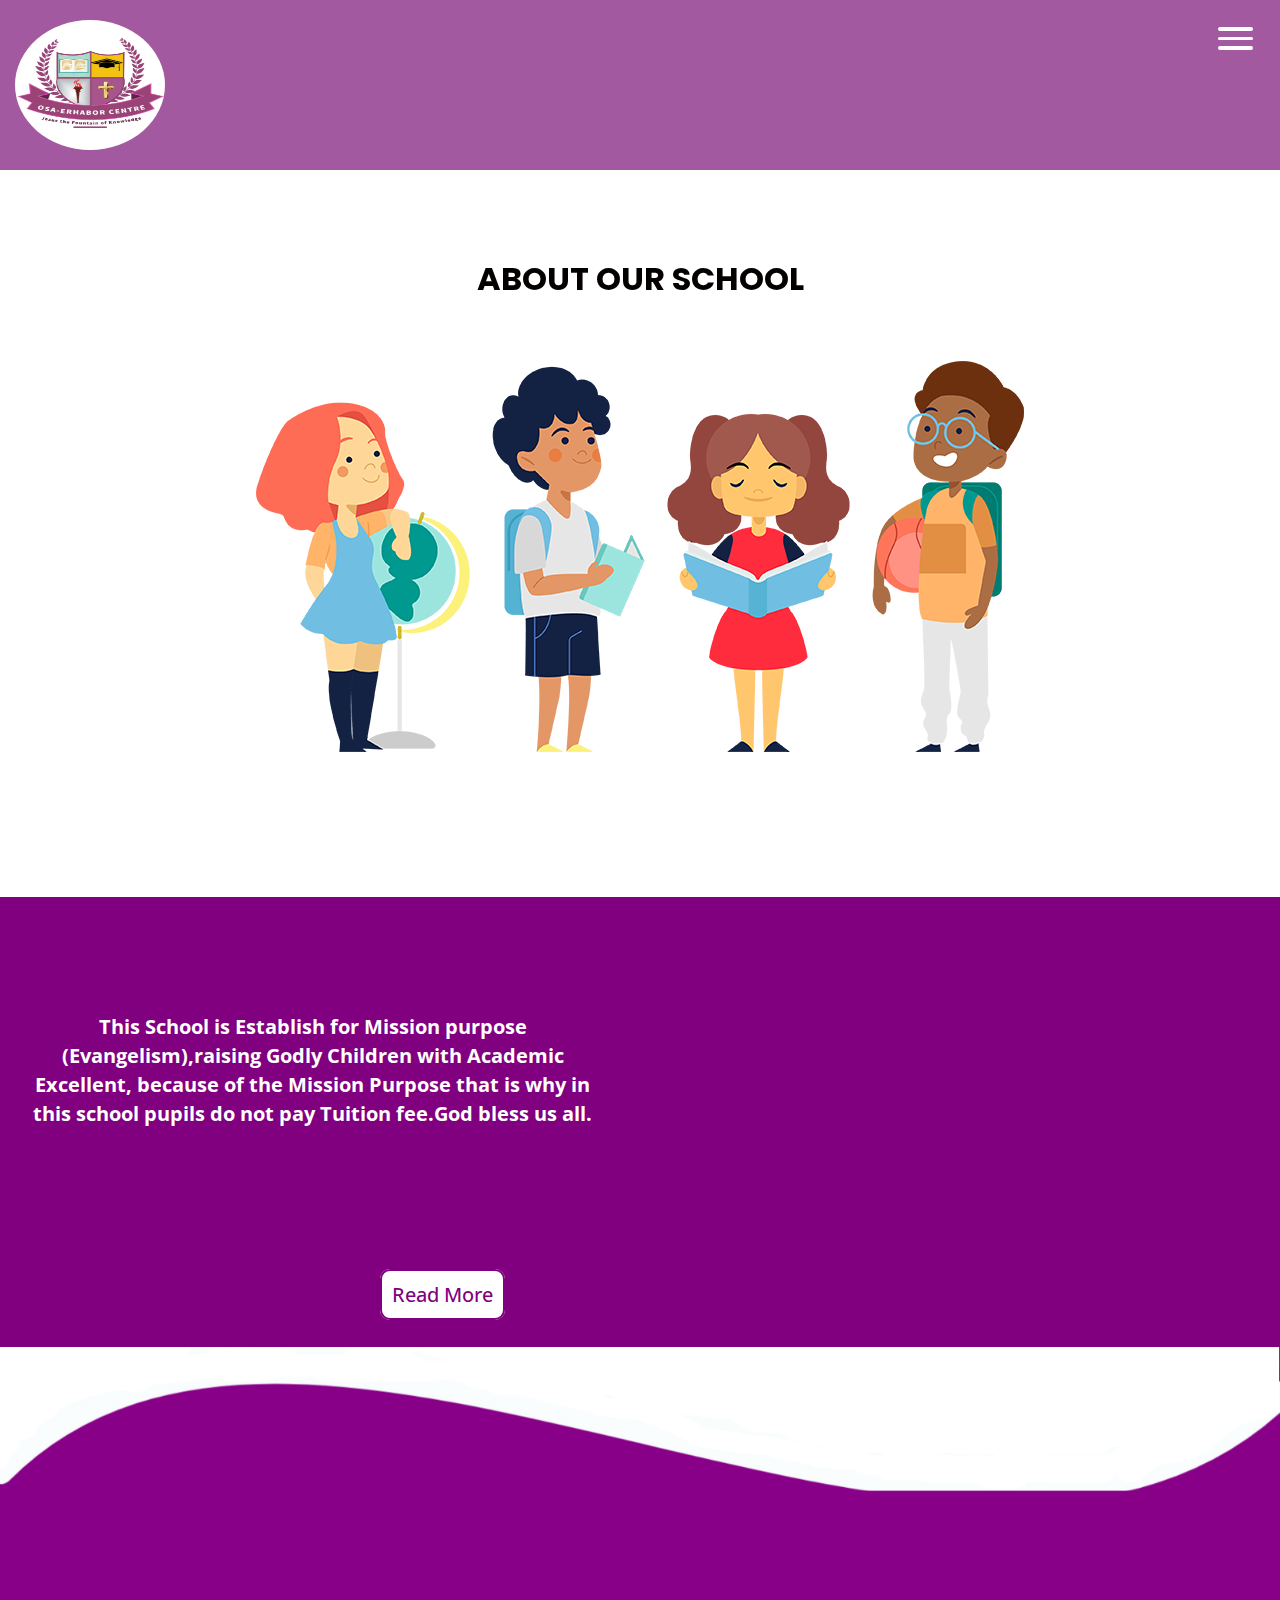
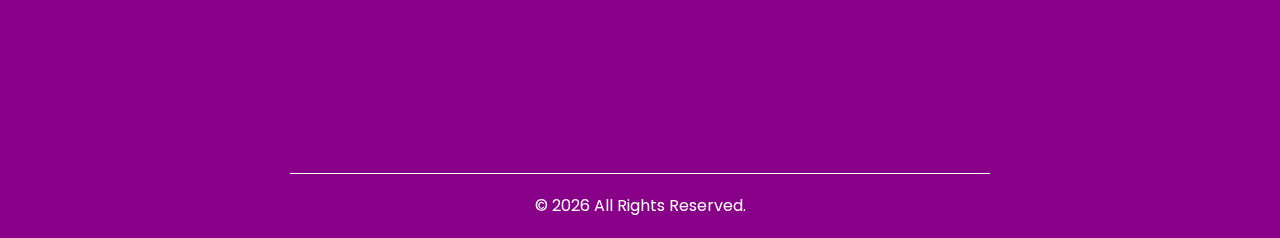
==== commit 2ca5077f: "." ====
--- a/about.html
+++ b/about.html
@@ -133,7 +133,7 @@
     </div>
 
     <div class="btn-box" data-aos="slide-down">
-      <a href="./readmore.html">
+      <a class="re" href="./readmore.html">
         Read More
       </a>
     </div>
--- a/css/style.css
+++ b/css/style.css
@@ -1,4 +1,5 @@
 @import url('https://fonts.googleapis.com/css2?family=DynaPuff&family=Lora&display=swap');
+@import url('https://fonts.googleapis.com/css2?family=Open+Sans:ital,wght@0,500;0,700;1,500&display=swap');
 body {
   font-family: "Poppins", sans-serif;
   color: #040000;
@@ -481,7 +482,38 @@
 
 .about-info{
   background-color: purple;
- /* width: 100%; */
+  height: 450px;
+  font-family: 'Open Sans', sans-serif;
+}
+
+.about-info  p{
+  color: #fff;
+  line-height: 29px;
+  font-weight: 700;
+  font-size: 20px;
+  padding:  15px ;
+  margin-top: 100px;
+  text-align: center;
+}
+
+.about-info .i{
+  margin-top: 50px;
+}
+
+.btn-box a{
+  font-weight: 500;
+  line-height: 20px;
+  font-size: 20px;
+  background-color: #fff;
+  color: purple;
+  padding: 10px;
+  border-radius: 10px;
+  margin-left: 380px;
+  border: 2px solid;
+}
+
+.btn-box a:hover{
+   background-color: transparent;
 }
 
 .about_section .box .img-box {
